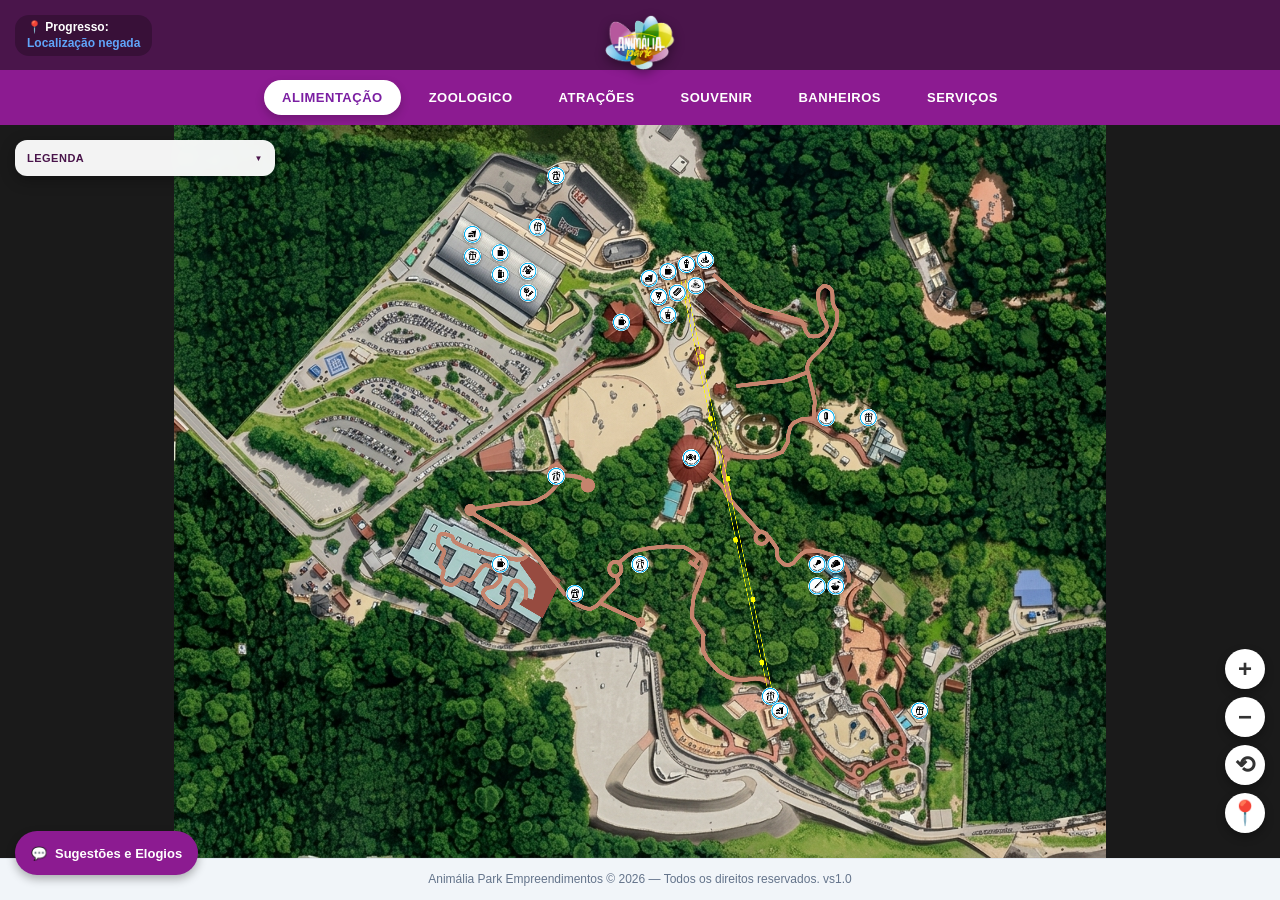
==== index.html @ db6b0f91 "Update att index.html" ====
<!DOCTYPE html>
<html lang="pt-BR">
<head>
    <meta charset="UTF-8">
    <meta name="viewport" content="width=device-width, initial-scale=1.0, maximum-scale=1.0, user-scalable=no">
    <title>Mapa Animália Park</title>
    <link rel="stylesheet" href="style.css">
</head>
<body>

    <header class="header-animalia">
        <!-- Caixinha de Progresso posicionada na barra superior roxa -->
        <div id="painel-progresso">
            📍 Progresso: <span id="progressoTexto">Aguardando GPS...</span>
        </div>
    </header>

    <div class="logo-container-central">
        <img src="logo-animalia.png" alt="Animália Park Logo" class="logo-central-3d">
    </div>

    <nav class="filtros-superior-container">
        <ul id="legendaListaHorizontal" class="legenda-lista-horizontal"></ul>
    </nav>

    <main class="layout-principal">
        <div id="mapaContainer" class="mapa-container">
            
            <!-- CAIXINHA DE LEGENDA SUSPENSA -->
            <div class="painel-legenda-lateral">
                <details class="legenda-detalhes">
                    <summary>LEGENDA</summary>
                    <div id="conteudoLegendaLateral" class="legenda-corpo-conteudo">
                        <!-- Atualizado dinamicamente via JS -->
                    </div>
                </details>
            </div>

            <!-- O MAPA -->
            <div id="mapa" class="mapa">
                <img id="imagemMapa" src="mapa.zoo.webp" alt="Mapa do Parque">
                <div id="camadaPontos"></div>

                <!-- Círculo de precisão do GPS (desenhado pelo script.js) -->
                <div id="user-precisao" class="circulo-precisao"></div>
                
                <!-- O marcador de geolocalização ajustado e pulsando -->
                <div id="user-marker" style="position: absolute; width: 45px; height: 45px; display: none; z-index: 9999; pointer-events: none;">
                    <!-- Anel que pulsa -->
                    <div style="position: absolute; width: 100%; height: 100%; background-color: rgba(239, 68, 68, 0.4); border-radius: 50%; top: 0; left: 0; animation: user-pulse-red 1.8s infinite ease-out;"></div>
                    <!-- Emoji do Pin centralizado -->
                    <div style="position: absolute; width: 100%; height: 100%; top: 0; left: 0; display: flex; align-items: center; justify-content: center; font-size: 40px; filter: drop-shadow(0 2px 4px rgba(0,0,0,0.5));">📍</div>
                </div>
            </div>

            <!-- CONTROLES DE ZOOM -->
            <div class="zoom-controls">
                <button onclick="zoomIn()" aria-label="Aumentar Zoom">+</button>
                <button onclick="zoomOut()" aria-label="Diminuir Zoom">−</button>
                <button onclick="resetZoom()" aria-label="Resetar Zoom">⟲</button>
                <button onclick="centralizarNoUsuario()" aria-label="Ir para a minha localização">📍</button>
            </div>

        </div>
    </main>



                            <!-- NOVO - rodapé -->        
                   <footer class="rodape-animalia">
        <p>Animália Park Empreendimentos © 2026 — Todos os direitos reservados. vs1.0</p>
                   </footer>

                        <!-- NOVO - BOTÃO DE SUGESTÃO -->        
        <a class="botao-sugestoes" href="/PainelAtendimento/?origem=mapa" onclick="return abrirSugestoes(event)">
    <span aria-hidden="true">💬</span> Sugestões e Elogios
       </a>
             
    <div id="janelaLocal" class="janela" onclick="fecharAoClicarFora(event)">
        <div class="conteudo">
            <div class="barra-arraste"></div>
            <button class="fechar" onclick="fecharLocal()" aria-label="Fechar">&times;</button>
            <h3 id="tipoLocal"></h3>
            <h2 id="nomeLocal"></h2>
            <p id="areaLocal" style="font-weight: bold; margin-bottom: 8px;"></p>
            <p id="descricaoLocal"></p>
        </div>
    </div>

    <script>
    // Abre o site de sugestões em outra aba (o mapa continua vivo por baixo).
    // Se o navegador bloquear a nova aba, o link abre na mesma aba, normalmente.
    function abrirSugestoes(e) {
        const nova = window.open('/PainelAtendimento/?origem=mapa', '_blank');
        if (nova) { e.preventDefault(); return false; }
        return true;
    }
</script>

    <script src="rota.js"></script>
    <script src="script.js"></script>
</body>
</html>
---- style.css ----
/* Reset básico */
* {
    box-sizing: border-box;
    margin: 0;
    padding: 0;
    -webkit-tap-highlight-color: transparent;
}

body, html {
    width: 100%;
    height: 100%;
    overflow: hidden;
    font-family: Arial, sans-serif;
    background-color: #121212;
}

/* O body é uma coluna: topo + filtros + mapa (o mapa ocupa o que sobrar) */
body {
    height: 100vh;  /* para navegadores antigos */
    height: 100dvh; /* altura real visível, descontando a barra do navegador no celular */
    display: flex;
    flex-direction: column;
}

/* Topo Roxo Escuro (#4A154B) */
.header-animalia {
    height: 70px;
    flex-shrink: 0;
    background-color: #4A154B;
    position: relative;
    z-index: 100;
    display: flex;
    align-items: center;
    padding: 0 15px;
}

/* Estilo do Painel de Progresso Posicionado no Topo (Lado Esquerdo) */
#painel-progresso {
    display: flex;
    flex-direction: column;        /* "Progresso" em cima, o status embaixo */
    align-items: flex-start;
    gap: 1px;
    background-color: rgba(0, 0, 0, 0.25);
    color: #ffffff;
    font-family: Arial, sans-serif;
    font-size: 12px;
    line-height: 1.25;
    font-weight: bold;
    padding: 5px 12px;
    border-radius: 14px;
    z-index: 120;
    max-width: calc(50% - 45px);   /* não passa para baixo do logo central */
}

#progressoTexto {
    color: #60a5fa !important; /* Azul claro legível sobre fundo escuro */
}

/* Barra de Filtros Roxo Claro (#8C1B91) */
.filtros-superior-container {
    height: 55px;
    flex-shrink: 0;
    background-color: #8C1B91;
    display: flex;
    align-items: center;
    padding: 0 15px;
    z-index: 90;
    position: relative;
    overflow-x: auto;
    scroll-behavior: smooth;
    -webkit-overflow-scrolling: touch;
}

.filtros-superior-container::-webkit-scrollbar {
    display: none;
}

/* Logotipo Flutuante 3D sobreposto */
.logo-container-central {
    position: absolute;
    top: 15px;
    left: 50%;
    transform: translateX(-50%);
    z-index: 110;
    height: 55px;
    display: flex;
    align-items: center;
    justify-content: center;
    pointer-events: none;
}

.logo-central-3d {
    height: 55px;
    width: auto;
    object-fit: contain;
    filter: drop-shadow(0px 4px 6px rgba(0, 0, 0, 0.4));
}

/* Lista de Filtros Estilo Pílula */
.legenda-lista-horizontal {
    display: flex;
    gap: 10px;
    list-style: none;
    padding: 0 10px;
    margin: 0 auto;
    align-items: center;
    white-space: nowrap;
}

.filtro-item {
    display: flex;
    align-items: center;
    justify-content: center;
    background: transparent;
    border: 2px solid transparent;
    padding: 8px 16px;
    border-radius: 20px;
    cursor: pointer;
    font-size: 13px;
    font-weight: bold;
    color: #ffffff;
    letter-spacing: 0.5px;
    transition: all 0.2s ease;
    user-select: none;
}

.filtro-item.active {
    background: #ffffff;
    color: #7b1fa2;
    box-shadow: 0 4px 10px rgba(0,0,0,0.2);
}

/* Layout principal do mapa */
.layout-principal {
    width: 100%;
    flex: 1;
    min-height: 0;
    display: flex;
    flex-direction: column;
    position: relative;
    overflow: hidden;
}

.mapa-container {
    width: 100%;
    height: 100%;
    position: relative;
    overflow: hidden;
    background-color: #1a1a1a;
    touch-action: none;
}

.mapa {
    position: absolute;
    transform-origin: 0 0;
    will-change: transform;
    user-select: none;
}

#imagemMapa {
    display: block;
    pointer-events: none;
    user-select: none;
}

#camadaPontos {
    position: absolute;
    top: 0;
    left: 0;
    width: 100%;
    height: 100%;
    pointer-events: none;
}

/* Ícones do mapa: tamanho fixo no mapa (60 px), então crescem e diminuem junto com o zoom */
.ponto {
    position: absolute;
    transform: translate(-50%, -50%);
    cursor: pointer;
    pointer-events: auto;
    z-index: 5;
    transition: transform 0.2s;
}

.ponto:hover {
    transform: translate(-50%, -50%) scale(1.2);
}

.icone-marcador {
    width: 60px;
    height: 60px;
    object-fit: contain;
    filter: drop-shadow(0px 2px 4px rgba(0,0,0,0.5));
    -webkit-user-drag: none;
    -webkit-touch-callout: none;
    user-select: none;
}

/* O pin do visitante mantém o tamanho na tela (senão ficaria minúsculo com o mapa inteiro).
   O script.js guarda em --inv o inverso do zoom do mapa. */
.mapa { --inv: 1; }

#user-marker {
    transform: translate(-50%, -100%) scale(var(--inv));
    transform-origin: 50% 100%;
}

.mapa.animando #user-marker {
    transition: transform 0.4s ease-in-out;
}

/* Marcador de Geolocalização Pulsante */
.user-marker-container {
    position: absolute;
    width: 20px;
    height: 20px;
    transform: translate(-50%, -50%);
    display: none;
    z-index: 9999;
    pointer-events: none;
}

.user-marker-pulse {
    position: absolute;
    width: 100%;
    height: 100%;
    background-color: rgba(37, 99, 235, 0.4);
    border-radius: 50%;
    animation: user-pulse 1.8s infinite ease-out;
}

.user-marker-dot {
    position: absolute;
    top: 50%;
    left: 50%;
    width: 14px;
    height: 14px;
    background-color: #2563eb;
    border: 2px solid #ffffff;
    border-radius: 50%;
    transform: translate(-50%, -50%);
    box-shadow: 0 0 6px rgba(0, 0, 0, 0.4);
}

@keyframes user-pulse {
    0% {
        transform: scale(0.8);
        opacity: 0.9;
    }
    100% {
        transform: scale(2.8);
        opacity: 0;
    }
}

@keyframes user-pulse-red {
    0% {
        transform: scale(0.6);
        opacity: 0.9;
    }
    100% {
        transform: scale(2.3);
        opacity: 0;
    }
}

/* Círculo de precisão do GPS: quanto maior, mais incerta é a posição */
.circulo-precisao {
    position: absolute;
    display: none;
    transform: translate(-50%, -50%);
    border-radius: 50%;
    background-color: rgba(239, 68, 68, 0.15);
    border: 3px solid rgba(239, 68, 68, 0.5);
    pointer-events: none;
    z-index: 9998;
}

/* O pin e o círculo deslizam até a nova posição em vez de pular */
#user-marker,
.circulo-precisao {
    transition: left 1s linear, top 1s linear, width 1s linear, height 1s linear;
}

/* CAIXA DE LEGENDA FLUTUANTE EM LISTA SUSPENSA */
.painel-legenda-lateral {
    position: absolute;
    top: 15px;
    left: 15px;
    background: rgba(255, 255, 255, 0.95);
    border-radius: 12px;
    box-shadow: 0 4px 15px rgba(0, 0, 0, 0.3);
    z-index: 60;
    width: 260px;
    backdrop-filter: blur(5px);
    max-height: calc(100% - 30px);
    display: flex;
    flex-direction: column;
}

.legenda-detalhes {
    display: flex;
    flex-direction: column;
    width: 100%;
    max-height: 100%;
    overflow: hidden;
}

.legenda-detalhes summary {
    font-family: inherit;
    font-size: 11px;
    color: #4A154B;
    text-transform: uppercase;
    letter-spacing: 0.5px;
    font-weight: bold;
    padding: 12px;
    cursor: pointer;
    user-select: none;
    list-style: none;
    display: flex;
    align-items: center;
    justify-content: space-between;
    gap: 10px;
    flex-shrink: 0;
    background: transparent;
}

.legenda-detalhes summary::after {
    content: '▼';
    font-size: 8px;
    transition: transform 0.2s ease;
    color: #4A154B;
}

.legenda-detalhes[open] summary::after {
    transform: rotate(180deg);
}

.legenda-detalhes summary::-webkit-details-marker {
    display: none;
}

.legenda-corpo-conteudo {
    padding: 0 12px 12px 12px;
    border-top: 1px solid #ddd;
    margin-top: 2px;
    max-height: 170px !important;
    min-height: 50px;
    overflow-y: auto !important; 
    overflow-x: hidden;
    flex-shrink: 1;
}

.legenda-corpo-conteudo::-webkit-scrollbar {
    width: 5px;
}

.legenda-corpo-conteudo::-webkit-scrollbar-thumb {
    background: #8C1B91;
    border-radius: 4px;
}

.legenda-corpo-conteudo::-webkit-scrollbar-track {
    background: #eee;
}

.item-legenda-visual {
    display: flex;
    align-items: center;
    gap: 8px;
    margin-top: 8px;
    font-size: 11px;
    color: #333;
    font-weight: bold;
    cursor: pointer;
    padding: 4px 0;
}

.item-legenda-visual img {
    width: 20px;
    height: 20px;
    object-fit: contain;
    flex-shrink: 0;
}

/* Controles Flutuantes de Zoom */
.zoom-controls {
    position: absolute;
    right: 15px;
    bottom: 25px;
    display: flex;
    flex-direction: column;
    gap: 8px;
    z-index: 50;
}

.zoom-controls button {
    width: 40px;
    height: 40px;
    border-radius: 50%;
    border: none;
    background: #ffffff;
    color: #333;
    font-size: 24px;
    font-weight: bold;
    box-shadow: 0 4px 10px rgba(0,0,0,0.3);
    cursor: pointer;
    display: flex;
    align-items: center;
    justify-content: center;
}

/* Modal Inferior (Bottom Sheet) */
.janela {
    position: fixed;
    bottom: -100%;
    left: 0;
    width: 100%;
    height: 100%;
    background: rgba(0, 0, 0, 0.5);
    display: flex;
    justify-content: center;
    align-items: flex-end;
    transition: bottom 0.3s ease-in-out, visibility 0.3s;
    z-index: 1000;
    visibility: hidden;
}

.janela.ativa {
    bottom: 0;
    visibility: visible;
}

.conteudo {
    width: 100%;
    max-width: 600px;
    background: #ffffff;
    border-top-left-radius: 20px;
    border-top-right-radius: 20px;
    padding: 20px;
    box-shadow: 0 -5px 20px rgba(0,0,0,0.2);
    position: relative;
    max-height: 70vh;
    overflow-y: auto;
}

.barra-arraste {
    width: 40px;
    height: 4px;
    background: #ccc;
    border-radius: 2px;
    margin: 0 auto 15px auto;
}

.fechar {
    position: absolute;
    top: 15px;
    right: 20px;
    background: none;
    border: none;
    font-size: 24px;
    cursor: pointer;
    color: #666;
}

.conteudo h2 { font-size: 18px; color: #222; margin-bottom: 5px; }
.conteudo h3 { font-size: 14px; color: #6a1b9a; margin-bottom: 15px; }
.conteudo p { font-size: 14px; color: #444; line-height: 1.5; }

/* Botão flutuante "Sugestões e Elogios" (canto inferior esquerdo) */
.botao-sugestoes {
    position: fixed;
    left: 15px;
    bottom: calc(25px + env(safe-area-inset-bottom, 0px));
    z-index: 55;
    display: flex;
    align-items: center;
    gap: 8px;
    height: 44px;
    padding: 0 16px;
    border-radius: 22px;
    background: #8C1B91;
    color: #ffffff;
    font-size: 13px;
    font-weight: bold;
    text-decoration: none;
    box-shadow: 0 4px 10px rgba(0, 0, 0, 0.3);
}

.botao-sugestoes:active {
    background: #4A154B;
}

/* Tarja inferior: mesmo visual do rodapé do Painel de Atendimento, com o texto centralizado */
.rodape-animalia {
    flex-shrink: 0;                 /* o mapa encolhe, a tarja não */
    background-color: #f1f5f9;
    border-top: 1px solid #e2e8f0;
    padding: 12px 16px calc(12px + env(safe-area-inset-bottom, 0px));
    text-align: center;
    font-size: 12px;
    line-height: 1.4;
    color: #64748b;
}
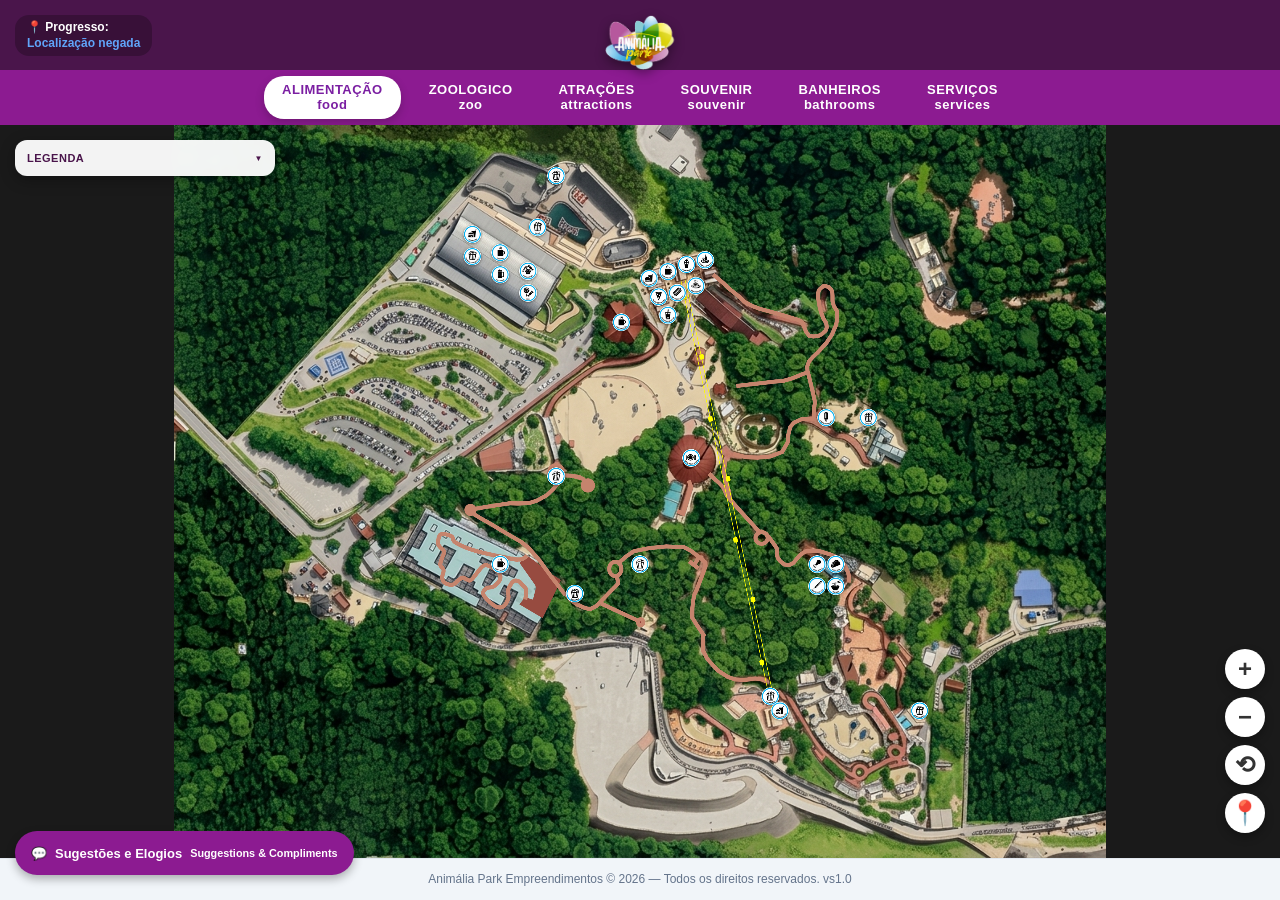
==== commit 31427f12: "Update index.html" ====
--- a/index.html
+++ b/index.html
@@ -72,9 +72,10 @@
                    </footer>
 
                         <!-- NOVO - BOTÃO DE SUGESTÃO -->        
-        <a class="botao-sugestoes" href="/PainelAtendimento/?origem=mapa" onclick="return abrirSugestoes(event)">
-    <span aria-hidden="true">💬</span> Sugestões e Elogios
-       </a>
+          <a class="botao-sugestoes" href="/PainelAtendimento/?origem=mapa" onclick="return abrirSugestoes(event)">
+    <span aria-hidden="true">💬</span> Sugestões e Elogios<br>
+    <small>Suggestions &amp; Compliments</small>
+        </a>
              
     <div id="janelaLocal" class="janela" onclick="fecharAoClicarFora(event)">
         <div class="conteudo">
--- a/style.css
+++ b/style.css
@@ -104,7 +104,7 @@
     padding: 0 10px;
     margin: 0 auto;
     align-items: center;
-    white-space: nowrap;
+    /* remova o white-space: nowrap; daqui */
 }
 
 .filtro-item {
@@ -113,13 +113,16 @@
     justify-content: center;
     background: transparent;
     border: 2px solid transparent;
-    padding: 8px 16px;
+    padding: 5px 16px;          /* padding vertical menor para caberem 2 linhas nos 55px da barra */
     border-radius: 20px;
     cursor: pointer;
     font-size: 13px;
+    line-height: 1.15;          /* aproxima "ALIMENTAÇÃO" e "FOOD" */
     font-weight: bold;
     color: #ffffff;
     letter-spacing: 0.5px;
+    text-align: center;         /* centraliza as duas linhas na pílula */
+    white-space: pre-line;      /* respeita o \n e evita que palavras quebrem sozinhas */
     transition: all 0.2s ease;
     user-select: none;
 }
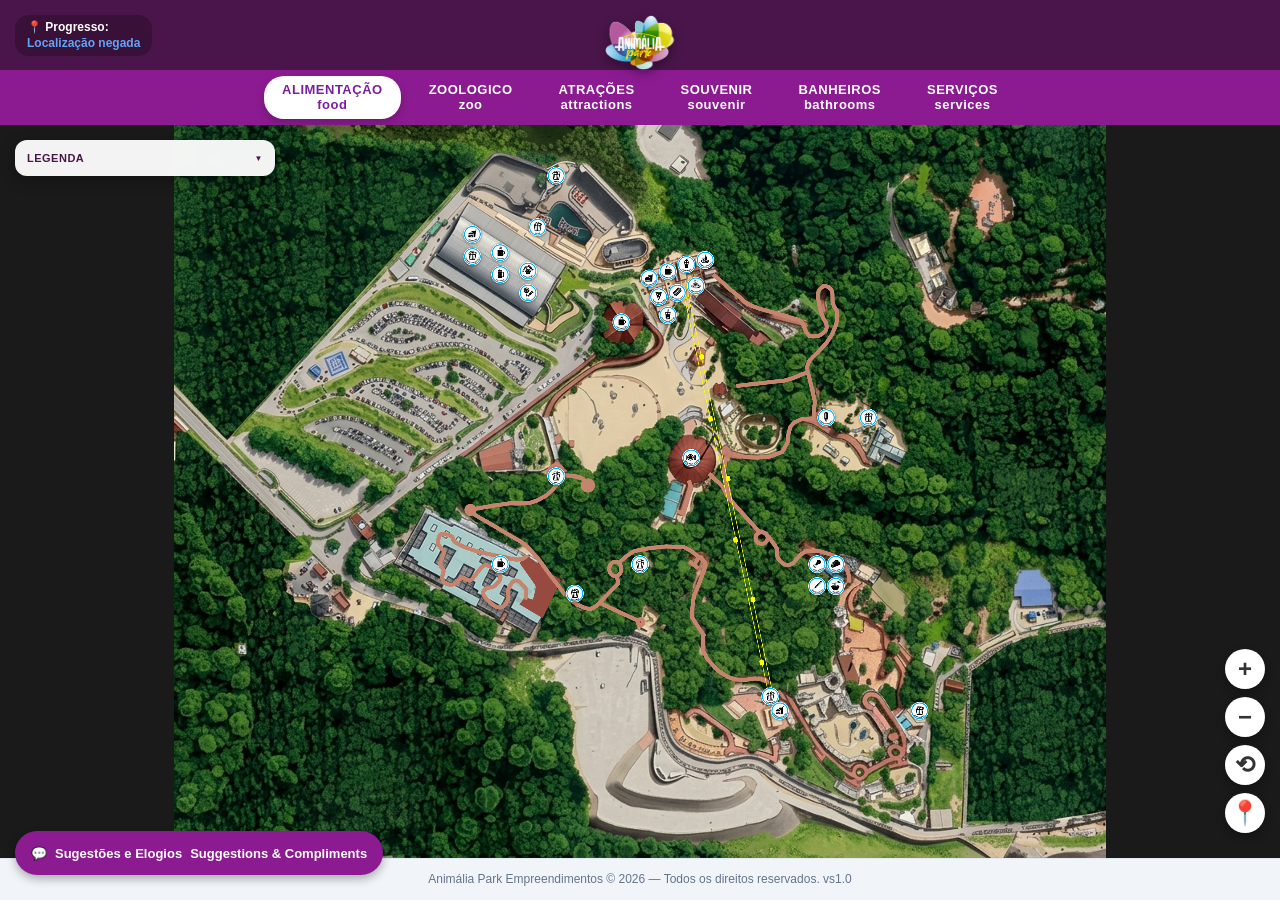
==== commit 5546da2c: "Update index.html" ====
--- a/index.html
+++ b/index.html
@@ -72,10 +72,10 @@
                    </footer>
 
                         <!-- NOVO - BOTÃO DE SUGESTÃO -->        
-          <a class="botao-sugestoes" href="/PainelAtendimento/?origem=mapa" onclick="return abrirSugestoes(event)">
-    <span aria-hidden="true">💬</span> Sugestões e Elogios<br>
-    <small>Suggestions &amp; Compliments</small>
-        </a>
+<a class="botao-sugestoes" href="/PainelAtendimento/?origem=mapa" onclick="return abrirSugestoes(event)">
+    <span aria-hidden="true">💬</span> Sugestões e Elogios
+    <span class="legenda-en" style="display: block;">Suggestions &amp; Compliments</span>
+</a>
              
     <div id="janelaLocal" class="janela" onclick="fecharAoClicarFora(event)">
         <div class="conteudo">
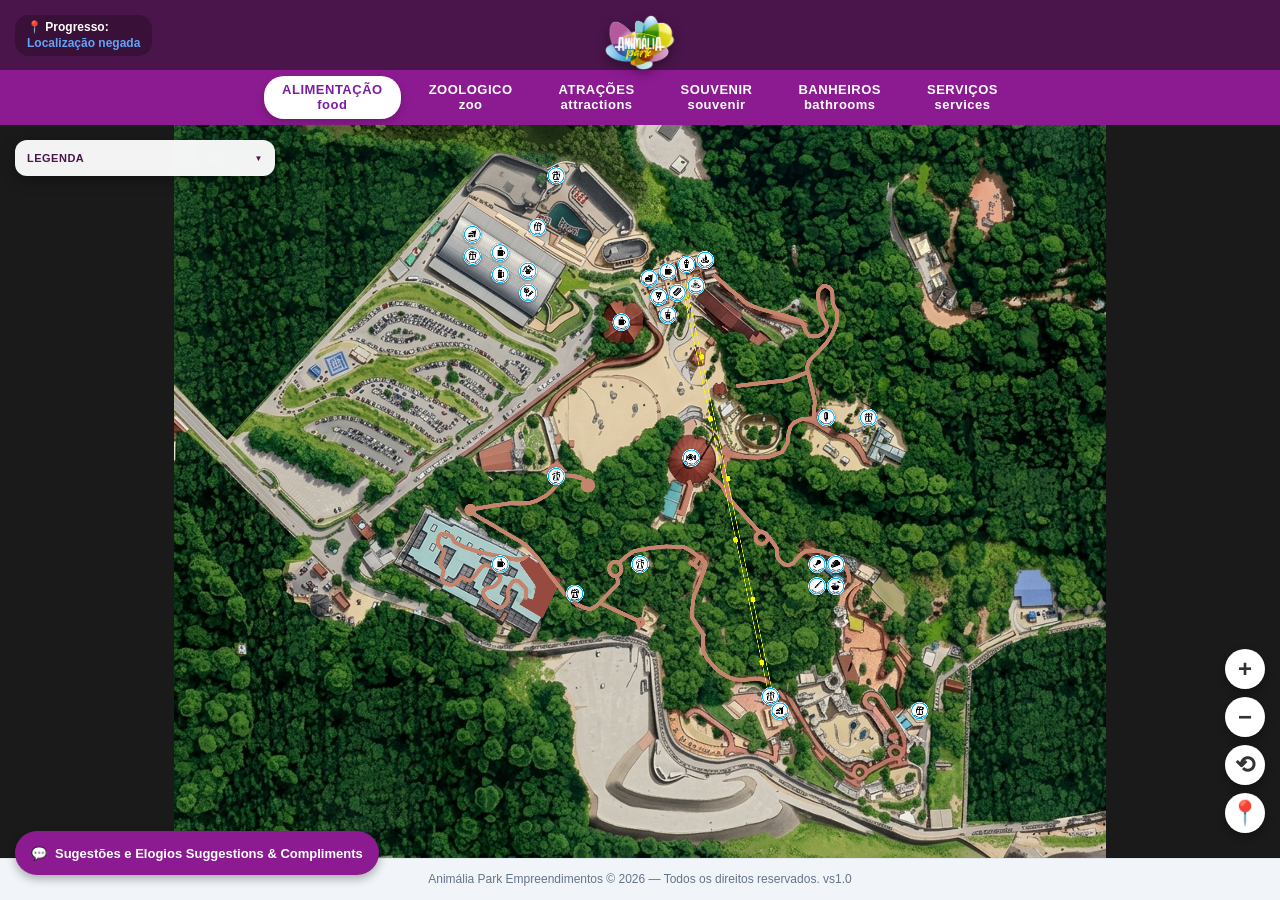
==== commit 60d987f4: "Update index.html" ====
--- a/index.html
+++ b/index.html
@@ -71,10 +71,13 @@
         <p>Animália Park Empreendimentos © 2026 — Todos os direitos reservados. vs1.0</p>
                    </footer>
 
-                        <!-- NOVO - BOTÃO DE SUGESTÃO -->        
+<!-- NOVO - BOTÃO DE SUGESTÃO -->        
 <a class="botao-sugestoes" href="/PainelAtendimento/?origem=mapa" onclick="return abrirSugestoes(event)">
-    <span aria-hidden="true">💬</span> Sugestões e Elogios
-    <span class="legenda-en" style="display: block;">Suggestions &amp; Compliments</span>
+    <span aria-hidden="true">💬</span>
+    <span class="texto-botao">
+        Sugestões e Elogios
+        <span class="legenda-en">Suggestions &amp; Compliments</span>
+    </span>
 </a>
              
     <div id="janelaLocal" class="janela" onclick="fecharAoClicarFora(event)">
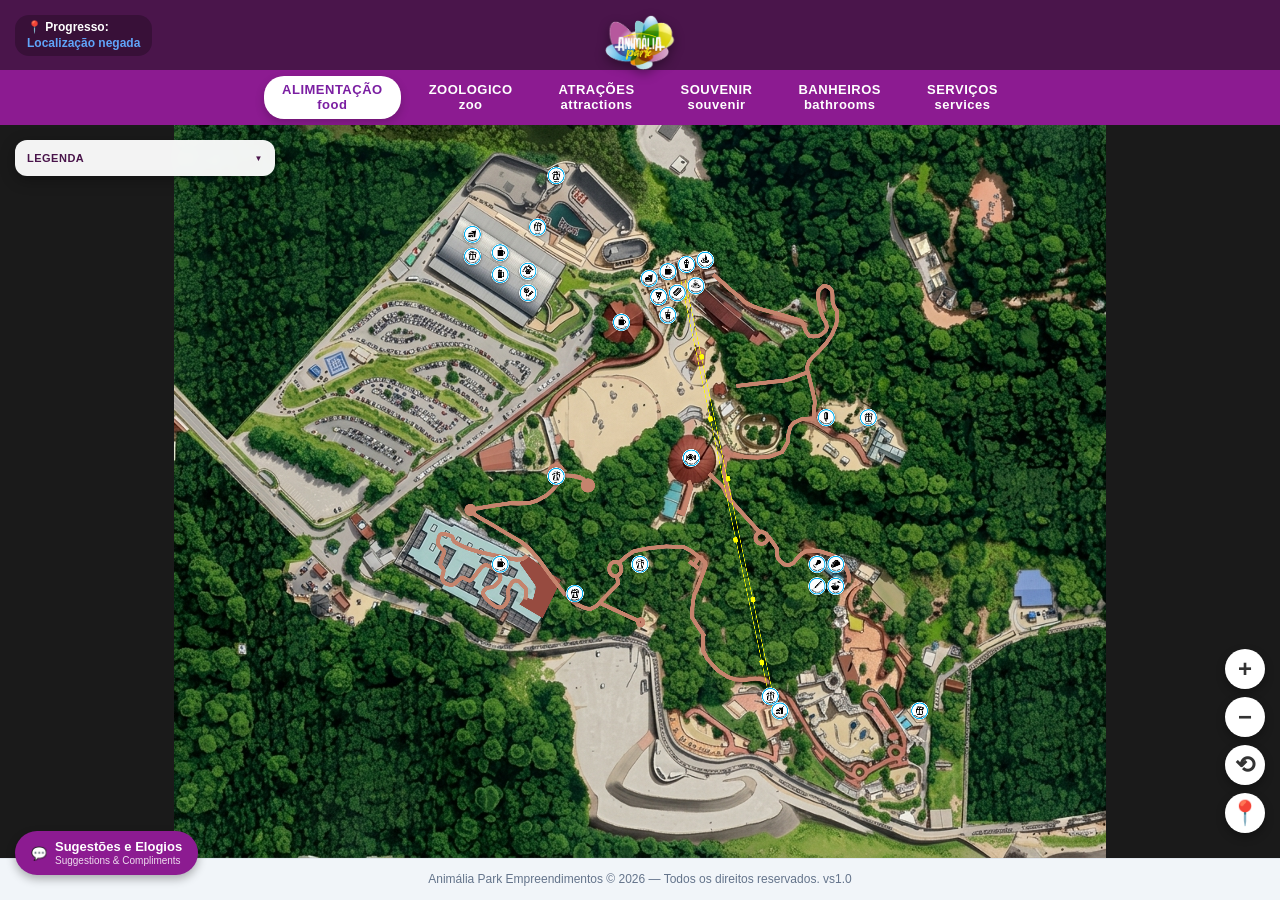
==== commit eb47de1d: "Update index.html" ====
--- a/index.html
+++ b/index.html
@@ -74,9 +74,9 @@
 <!-- NOVO - BOTÃO DE SUGESTÃO -->        
 <a class="botao-sugestoes" href="/PainelAtendimento/?origem=mapa" onclick="return abrirSugestoes(event)">
     <span aria-hidden="true">💬</span>
-    <span class="texto-botao">
-        Sugestões e Elogios
-        <span class="legenda-en">Suggestions &amp; Compliments</span>
+    <span class="texto-sugestoes">
+        <span>Sugestões e Elogios</span>
+        <span class="sub-en">Suggestions &amp; Compliments</span>
     </span>
 </a>
              
--- a/style.css
+++ b/style.css
@@ -494,6 +494,19 @@
     background: #4A154B;
 }
 
+/* Empilha português em cima e inglês embaixo dentro dos 44px */
+.botao-sugestoes .texto-sugestoes {
+    display: flex;
+    flex-direction: column;
+    line-height: 1.15;
+}
+
+.botao-sugestoes .sub-en {
+    font-size: 10px;
+    font-weight: normal;
+    opacity: 0.85;
+}
+
 /* Tarja inferior: mesmo visual do rodapé do Painel de Atendimento, com o texto centralizado */
 .rodape-animalia {
     flex-shrink: 0;                 /* o mapa encolhe, a tarja não */
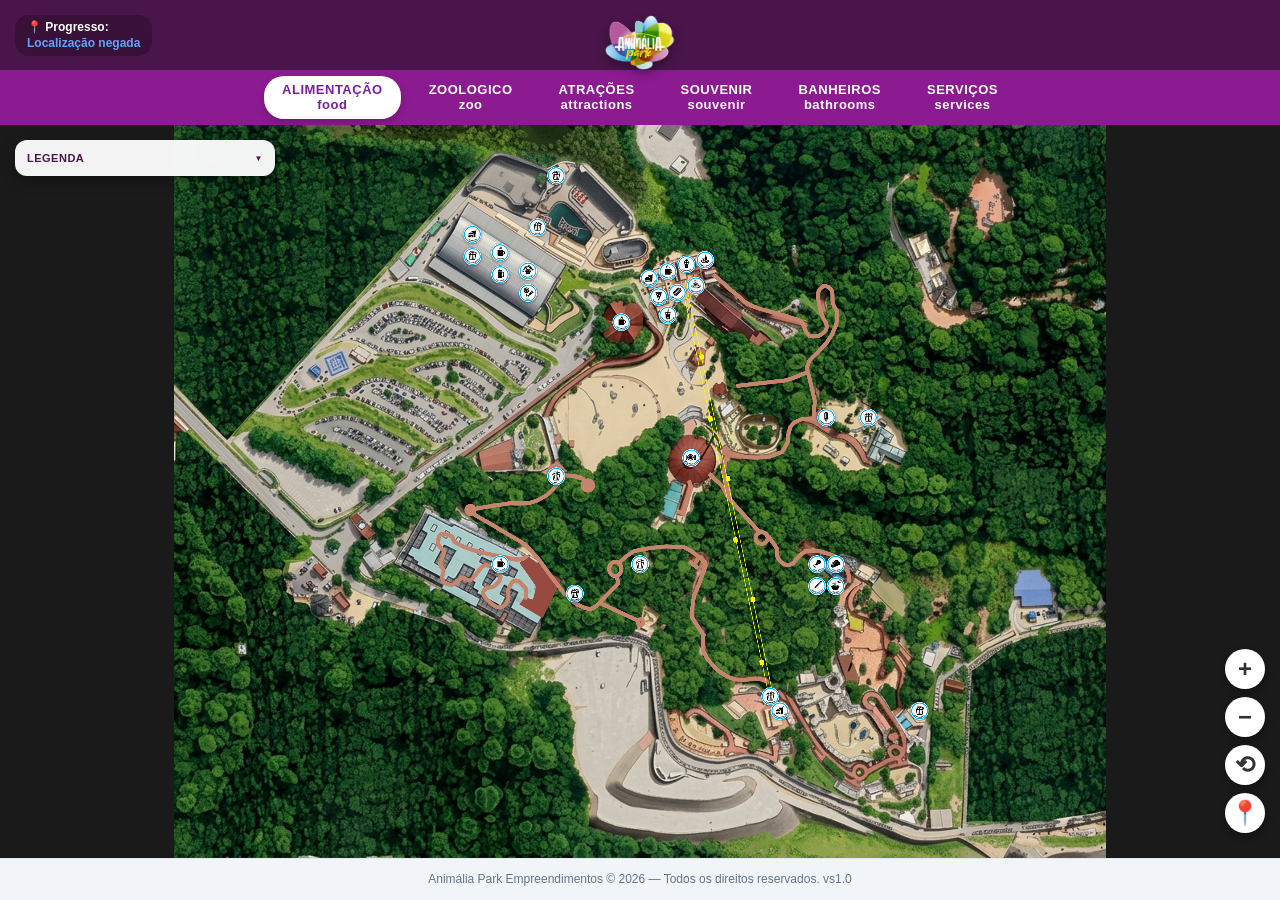
==== commit acdd6385: "Update sem botão elogio index.html" ====
--- a/index.html
+++ b/index.html
@@ -71,14 +71,6 @@
         <p>Animália Park Empreendimentos © 2026 — Todos os direitos reservados. vs1.0</p>
                    </footer>
 
-<!-- NOVO - BOTÃO DE SUGESTÃO -->        
-<a class="botao-sugestoes" href="/PainelAtendimento/?origem=mapa" onclick="return abrirSugestoes(event)">
-    <span aria-hidden="true">💬</span>
-    <span class="texto-sugestoes">
-        <span>Sugestões e Elogios</span>
-        <span class="sub-en">Suggestions &amp; Compliments</span>
-    </span>
-</a>
              
     <div id="janelaLocal" class="janela" onclick="fecharAoClicarFora(event)">
         <div class="conteudo">
@@ -105,3 +97,4 @@
     <script src="script.js"></script>
 </body>
 </html>
+
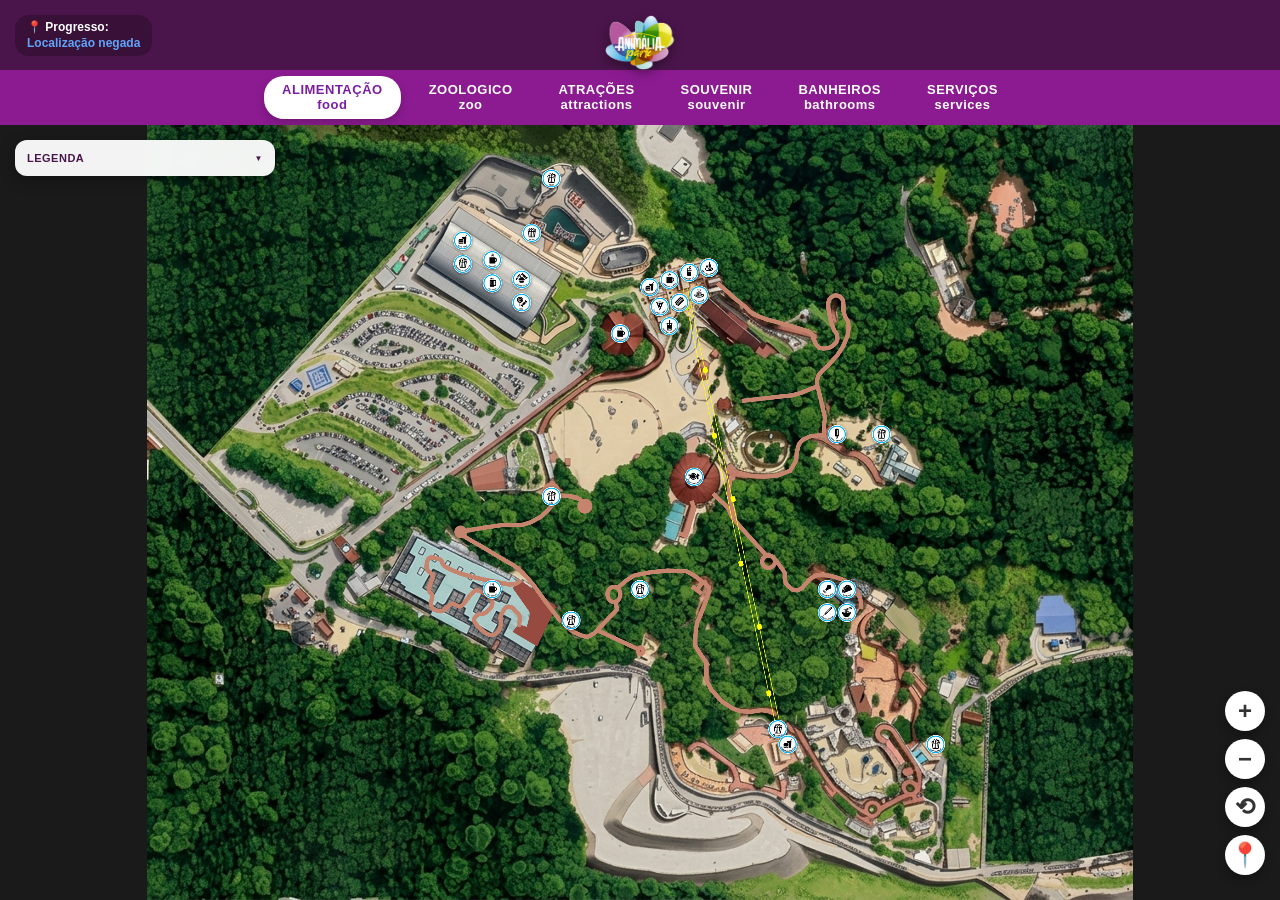
==== commit 29be7865: "Add files via upload" ====
--- a/index.html
+++ b/index.html
@@ -1,100 +1,90 @@
-<!DOCTYPE html>
-<html lang="pt-BR">
-<head>
-    <meta charset="UTF-8">
-    <meta name="viewport" content="width=device-width, initial-scale=1.0, maximum-scale=1.0, user-scalable=no">
-    <title>Mapa Animália Park</title>
-    <link rel="stylesheet" href="style.css">
-</head>
-<body>
-
-    <header class="header-animalia">
-        <!-- Caixinha de Progresso posicionada na barra superior roxa -->
-        <div id="painel-progresso">
-            📍 Progresso: <span id="progressoTexto">Aguardando GPS...</span>
-        </div>
-    </header>
-
-    <div class="logo-container-central">
-        <img src="logo-animalia.png" alt="Animália Park Logo" class="logo-central-3d">
-    </div>
-
-    <nav class="filtros-superior-container">
-        <ul id="legendaListaHorizontal" class="legenda-lista-horizontal"></ul>
-    </nav>
-
-    <main class="layout-principal">
-        <div id="mapaContainer" class="mapa-container">
-            
-            <!-- CAIXINHA DE LEGENDA SUSPENSA -->
-            <div class="painel-legenda-lateral">
-                <details class="legenda-detalhes">
-                    <summary>LEGENDA</summary>
-                    <div id="conteudoLegendaLateral" class="legenda-corpo-conteudo">
-                        <!-- Atualizado dinamicamente via JS -->
-                    </div>
-                </details>
-            </div>
-
-            <!-- O MAPA -->
-            <div id="mapa" class="mapa">
-                <img id="imagemMapa" src="mapa.zoo.webp" alt="Mapa do Parque">
-                <div id="camadaPontos"></div>
-
-                <!-- Círculo de precisão do GPS (desenhado pelo script.js) -->
-                <div id="user-precisao" class="circulo-precisao"></div>
-                
-                <!-- O marcador de geolocalização ajustado e pulsando -->
-                <div id="user-marker" style="position: absolute; width: 45px; height: 45px; display: none; z-index: 9999; pointer-events: none;">
-                    <!-- Anel que pulsa -->
-                    <div style="position: absolute; width: 100%; height: 100%; background-color: rgba(239, 68, 68, 0.4); border-radius: 50%; top: 0; left: 0; animation: user-pulse-red 1.8s infinite ease-out;"></div>
-                    <!-- Emoji do Pin centralizado -->
-                    <div style="position: absolute; width: 100%; height: 100%; top: 0; left: 0; display: flex; align-items: center; justify-content: center; font-size: 40px; filter: drop-shadow(0 2px 4px rgba(0,0,0,0.5));">📍</div>
-                </div>
-            </div>
-
-            <!-- CONTROLES DE ZOOM -->
-            <div class="zoom-controls">
-                <button onclick="zoomIn()" aria-label="Aumentar Zoom">+</button>
-                <button onclick="zoomOut()" aria-label="Diminuir Zoom">−</button>
-                <button onclick="resetZoom()" aria-label="Resetar Zoom">⟲</button>
-                <button onclick="centralizarNoUsuario()" aria-label="Ir para a minha localização">📍</button>
-            </div>
-
-        </div>
-    </main>
-
-
-
-                            <!-- NOVO - rodapé -->        
-                   <footer class="rodape-animalia">
-        <p>Animália Park Empreendimentos © 2026 — Todos os direitos reservados. vs1.0</p>
-                   </footer>
-
-             
-    <div id="janelaLocal" class="janela" onclick="fecharAoClicarFora(event)">
-        <div class="conteudo">
-            <div class="barra-arraste"></div>
-            <button class="fechar" onclick="fecharLocal()" aria-label="Fechar">&times;</button>
-            <h3 id="tipoLocal"></h3>
-            <h2 id="nomeLocal"></h2>
-            <p id="areaLocal" style="font-weight: bold; margin-bottom: 8px;"></p>
-            <p id="descricaoLocal"></p>
-        </div>
-    </div>
-
-    <script>
-    // Abre o site de sugestões em outra aba (o mapa continua vivo por baixo).
-    // Se o navegador bloquear a nova aba, o link abre na mesma aba, normalmente.
-    function abrirSugestoes(e) {
-        const nova = window.open('/PainelAtendimento/?origem=mapa', '_blank');
-        if (nova) { e.preventDefault(); return false; }
-        return true;
-    }
-</script>
-
-    <script src="rota.js"></script>
-    <script src="script.js"></script>
-</body>
-</html>
-
+<!DOCTYPE html>
+<html lang="pt-BR">
+<head>
+    <meta charset="UTF-8">
+    <meta name="viewport" content="width=device-width, initial-scale=1.0, maximum-scale=1.0, user-scalable=no">
+    <title>Mapa Animália Park</title>
+    <link rel="stylesheet" href="style.css">
+    <link rel="manifest" href="manifest.json">
+    <meta name="theme-color" content="#4A154B">
+    <link rel="apple-touch-icon" href="icon-192.png">
+</head>
+<body>
+
+    <header class="header-animalia">
+        <!-- Caixinha de Progresso posicionada na barra superior roxa -->
+        <div id="painel-progresso">
+            📍 Progresso: <span id="progressoTexto">Aguardando GPS...</span>
+        </div>
+    </header>
+
+    <div class="logo-container-central">
+        <img src="logo-animalia.png" alt="Animália Park Logo" class="logo-central-3d">
+    </div>
+
+    <nav class="filtros-superior-container">
+        <ul id="legendaListaHorizontal" class="legenda-lista-horizontal"></ul>
+    </nav>
+
+    <main class="layout-principal">
+        <div id="mapaContainer" class="mapa-container">
+            
+            <!-- CAIXINHA DE LEGENDA SUSPENSA -->
+            <div class="painel-legenda-lateral">
+                <details class="legenda-detalhes">
+                    <summary>LEGENDA</summary>
+                    <div id="conteudoLegendaLateral" class="legenda-corpo-conteudo">
+                        <!-- Atualizado dinamicamente via JS -->
+                    </div>
+                </details>
+            </div>
+
+            <!-- O MAPA -->
+            <div id="mapa" class="mapa">
+                <img id="imagemMapa" src="mapa.zoo.webp" alt="Mapa do Parque">
+                <div id="camadaPontos"></div>
+
+                <!-- Círculo de precisão do GPS (desenhado pelo script.js) -->
+                <div id="user-precisao" class="circulo-precisao"></div>
+                
+                <!-- O marcador de geolocalização ajustado e pulsando -->
+                <div id="user-marker" style="position: absolute; width: 45px; height: 45px; display: none; z-index: 9999; pointer-events: none;">
+                    <!-- Anel que pulsa -->
+                    <div style="position: absolute; width: 100%; height: 100%; background-color: rgba(239, 68, 68, 0.4); border-radius: 50%; top: 0; left: 0; animation: user-pulse-red 1.8s infinite ease-out;"></div>
+                    <!-- Emoji do Pin centralizado -->
+                    <div style="position: absolute; width: 100%; height: 100%; top: 0; left: 0; display: flex; align-items: center; justify-content: center; font-size: 40px; filter: drop-shadow(0 2px 4px rgba(0,0,0,0.5));">📍</div>
+                </div>
+            </div>
+
+            <!-- CONTROLES DE ZOOM -->
+            <div class="zoom-controls">
+                <button onclick="zoomIn()" aria-label="Aumentar Zoom">+</button>
+                <button onclick="zoomOut()" aria-label="Diminuir Zoom">−</button>
+                <button onclick="resetZoom()" aria-label="Resetar Zoom">⟲</button>
+                <button onclick="centralizarNoUsuario()" aria-label="Ir para a minha localização">📍</button>
+            </div>
+
+        </div>
+    </main>
+
+    <div id="janelaLocal" class="janela" onclick="fecharAoClicarFora(event)">
+        <div class="conteudo">
+            <div class="barra-arraste"></div>
+            <button class="fechar" onclick="fecharLocal()" aria-label="Fechar">&times;</button>
+            <h3 id="tipoLocal"></h3>
+            <h2 id="nomeLocal"></h2>
+            <p id="areaLocal" style="font-weight: bold; margin-bottom: 8px;"></p>
+            <p id="descricaoLocal"></p>
+        </div>
+    </div>
+
+    <script src="rota.js"></script>
+    <script src="script.js"></script>
+    <script>
+        // Permite usar o mapa sem internet depois da primeira visita
+        if ("serviceWorker" in navigator) {
+            window.addEventListener("load", () => navigator.serviceWorker.register("sw.js"));
+        }
+    </script>
+</body>
+</html>
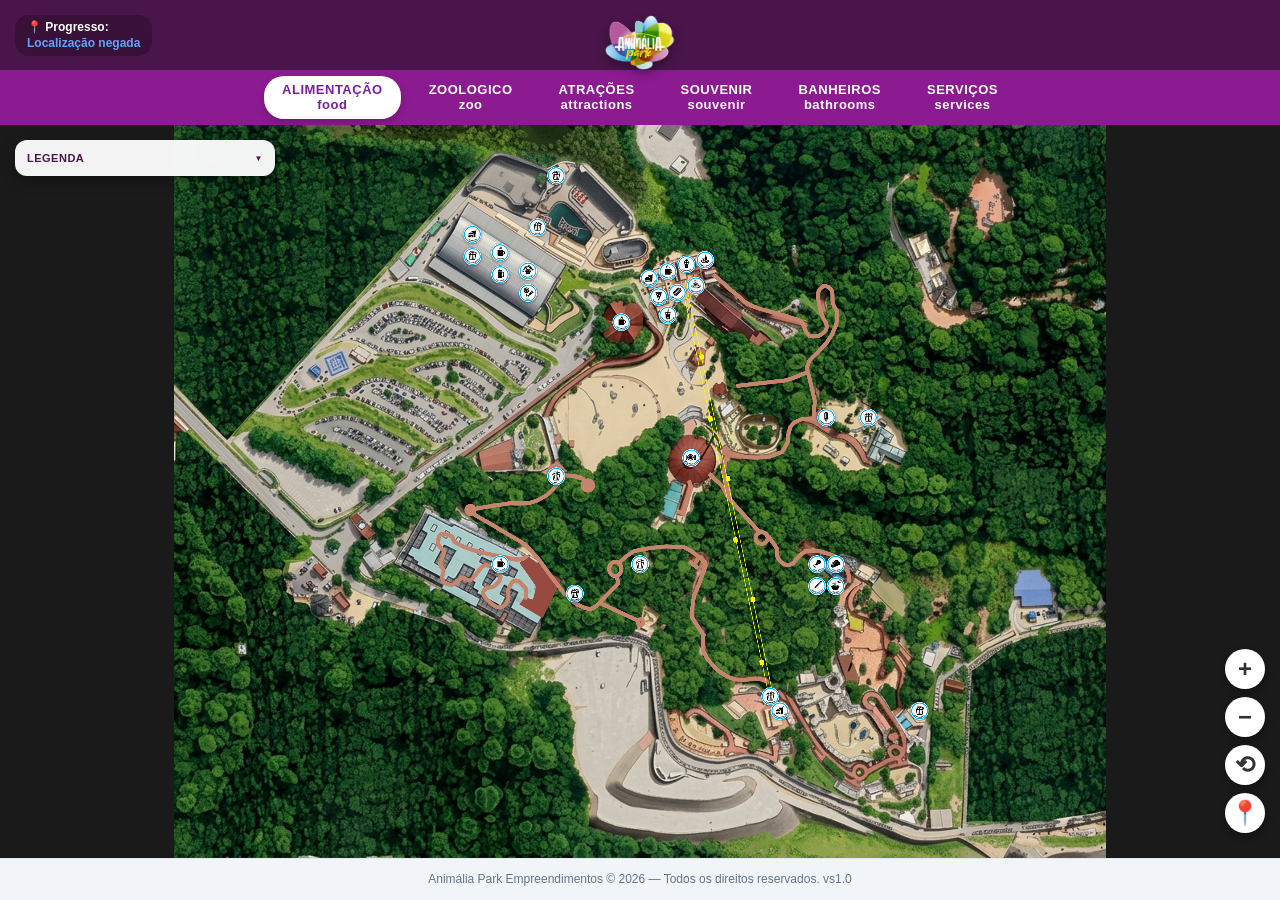
==== commit 98044c7d: "Add files via upload" ====
--- a/index.html
+++ b/index.html
@@ -1,90 +1,109 @@
-<!DOCTYPE html>
-<html lang="pt-BR">
-<head>
-    <meta charset="UTF-8">
-    <meta name="viewport" content="width=device-width, initial-scale=1.0, maximum-scale=1.0, user-scalable=no">
-    <title>Mapa Animália Park</title>
-    <link rel="stylesheet" href="style.css">
-    <link rel="manifest" href="manifest.json">
-    <meta name="theme-color" content="#4A154B">
-    <link rel="apple-touch-icon" href="icon-192.png">
-</head>
-<body>
-
-    <header class="header-animalia">
-        <!-- Caixinha de Progresso posicionada na barra superior roxa -->
-        <div id="painel-progresso">
-            📍 Progresso: <span id="progressoTexto">Aguardando GPS...</span>
-        </div>
-    </header>
-
-    <div class="logo-container-central">
-        <img src="logo-animalia.png" alt="Animália Park Logo" class="logo-central-3d">
-    </div>
-
-    <nav class="filtros-superior-container">
-        <ul id="legendaListaHorizontal" class="legenda-lista-horizontal"></ul>
-    </nav>
-
-    <main class="layout-principal">
-        <div id="mapaContainer" class="mapa-container">
-            
-            <!-- CAIXINHA DE LEGENDA SUSPENSA -->
-            <div class="painel-legenda-lateral">
-                <details class="legenda-detalhes">
-                    <summary>LEGENDA</summary>
-                    <div id="conteudoLegendaLateral" class="legenda-corpo-conteudo">
-                        <!-- Atualizado dinamicamente via JS -->
-                    </div>
-                </details>
-            </div>
-
-            <!-- O MAPA -->
-            <div id="mapa" class="mapa">
-                <img id="imagemMapa" src="mapa.zoo.webp" alt="Mapa do Parque">
-                <div id="camadaPontos"></div>
-
-                <!-- Círculo de precisão do GPS (desenhado pelo script.js) -->
-                <div id="user-precisao" class="circulo-precisao"></div>
-                
-                <!-- O marcador de geolocalização ajustado e pulsando -->
-                <div id="user-marker" style="position: absolute; width: 45px; height: 45px; display: none; z-index: 9999; pointer-events: none;">
-                    <!-- Anel que pulsa -->
-                    <div style="position: absolute; width: 100%; height: 100%; background-color: rgba(239, 68, 68, 0.4); border-radius: 50%; top: 0; left: 0; animation: user-pulse-red 1.8s infinite ease-out;"></div>
-                    <!-- Emoji do Pin centralizado -->
-                    <div style="position: absolute; width: 100%; height: 100%; top: 0; left: 0; display: flex; align-items: center; justify-content: center; font-size: 40px; filter: drop-shadow(0 2px 4px rgba(0,0,0,0.5));">📍</div>
-                </div>
-            </div>
-
-            <!-- CONTROLES DE ZOOM -->
-            <div class="zoom-controls">
-                <button onclick="zoomIn()" aria-label="Aumentar Zoom">+</button>
-                <button onclick="zoomOut()" aria-label="Diminuir Zoom">−</button>
-                <button onclick="resetZoom()" aria-label="Resetar Zoom">⟲</button>
-                <button onclick="centralizarNoUsuario()" aria-label="Ir para a minha localização">📍</button>
-            </div>
-
-        </div>
-    </main>
-
-    <div id="janelaLocal" class="janela" onclick="fecharAoClicarFora(event)">
-        <div class="conteudo">
-            <div class="barra-arraste"></div>
-            <button class="fechar" onclick="fecharLocal()" aria-label="Fechar">&times;</button>
-            <h3 id="tipoLocal"></h3>
-            <h2 id="nomeLocal"></h2>
-            <p id="areaLocal" style="font-weight: bold; margin-bottom: 8px;"></p>
-            <p id="descricaoLocal"></p>
-        </div>
-    </div>
-
-    <script src="rota.js"></script>
-    <script src="script.js"></script>
-    <script>
-        // Permite usar o mapa sem internet depois da primeira visita
-        if ("serviceWorker" in navigator) {
-            window.addEventListener("load", () => navigator.serviceWorker.register("sw.js"));
-        }
-    </script>
-</body>
-</html>
+<!DOCTYPE html>
+<html lang="pt-BR">
+<head>
+    <meta charset="UTF-8">
+    <meta name="viewport" content="width=device-width, initial-scale=1.0, maximum-scale=1.0, user-scalable=no">
+    <title>Mapa Animália Park</title>
+    <link rel="stylesheet" href="style.css">
+    <link rel="manifest" href="manifest.json">
+    <meta name="theme-color" content="#4A154B">
+    <link rel="apple-touch-icon" href="icon-192.png">
+</head>
+<body>
+
+    <header class="header-animalia">
+        <!-- Caixinha de Progresso posicionada na barra superior roxa -->
+        <div id="painel-progresso">
+            📍 Progresso: <span id="progressoTexto">Aguardando GPS...</span>
+        </div>
+    </header>
+
+    <div class="logo-container-central">
+        <img src="logo-animalia.png" alt="Animália Park Logo" class="logo-central-3d">
+    </div>
+
+    <nav class="filtros-superior-container">
+        <ul id="legendaListaHorizontal" class="legenda-lista-horizontal"></ul>
+    </nav>
+
+    <main class="layout-principal">
+        <div id="mapaContainer" class="mapa-container">
+            
+            <!-- CAIXINHA DE LEGENDA SUSPENSA -->
+            <div class="painel-legenda-lateral">
+                <details class="legenda-detalhes">
+                    <summary>LEGENDA</summary>
+                    <div id="conteudoLegendaLateral" class="legenda-corpo-conteudo">
+                        <!-- Atualizado dinamicamente via JS -->
+                    </div>
+                </details>
+            </div>
+
+            <!-- O MAPA -->
+            <div id="mapa" class="mapa">
+                <img id="imagemMapa" src="mapa.zoo.webp" alt="Mapa do Parque">
+                <div id="camadaPontos"></div>
+
+                <!-- Círculo de precisão do GPS (desenhado pelo script.js) -->
+                <div id="user-precisao" class="circulo-precisao"></div>
+                
+                <!-- O marcador de geolocalização ajustado e pulsando -->
+                <div id="user-marker" style="position: absolute; width: 45px; height: 45px; display: none; z-index: 9999; pointer-events: none;">
+                    <!-- Anel que pulsa -->
+                    <div style="position: absolute; width: 100%; height: 100%; background-color: rgba(239, 68, 68, 0.4); border-radius: 50%; top: 0; left: 0; animation: user-pulse-red 1.8s infinite ease-out;"></div>
+                    <!-- Emoji do Pin centralizado -->
+                    <div style="position: absolute; width: 100%; height: 100%; top: 0; left: 0; display: flex; align-items: center; justify-content: center; font-size: 40px; filter: drop-shadow(0 2px 4px rgba(0,0,0,0.5));">📍</div>
+                </div>
+            </div>
+
+            <!-- CONTROLES DE ZOOM -->
+            <div class="zoom-controls">
+                <button onclick="zoomIn()" aria-label="Aumentar Zoom">+</button>
+                <button onclick="zoomOut()" aria-label="Diminuir Zoom">−</button>
+                <button onclick="resetZoom()" aria-label="Resetar Zoom">⟲</button>
+                <button onclick="centralizarNoUsuario()" aria-label="Ir para a minha localização">📍</button>
+            </div>
+
+        </div>
+    </main>
+
+
+
+                            <!-- NOVO - rodapé -->        
+                   <footer class="rodape-animalia">
+        <p>Animália Park Empreendimentos © 2026 — Todos os direitos reservados. vs1.0</p>
+                   </footer>
+
+             
+    <div id="janelaLocal" class="janela" onclick="fecharAoClicarFora(event)">
+        <div class="conteudo">
+            <div class="barra-arraste"></div>
+            <button class="fechar" onclick="fecharLocal()" aria-label="Fechar">&times;</button>
+            <h3 id="tipoLocal"></h3>
+            <h2 id="nomeLocal"></h2>
+            <p id="areaLocal" style="font-weight: bold; margin-bottom: 8px;"></p>
+            <p id="descricaoLocal"></p>
+        </div>
+    </div>
+
+    <script>
+    // Abre o site de sugestões em outra aba (o mapa continua vivo por baixo).
+    // Se o navegador bloquear a nova aba, o link abre na mesma aba, normalmente.
+    function abrirSugestoes(e) {
+        const nova = window.open('/PainelAtendimento/?origem=mapa', '_blank');
+        if (nova) { e.preventDefault(); return false; }
+        return true;
+    }
+</script>
+
+    <script src="rota.js"></script>
+    <script src="script.js"></script>
+    <script>
+        // Permite usar o mapa sem internet depois da primeira visita
+        if ("serviceWorker" in navigator) {
+            window.addEventListener("load", () => navigator.serviceWorker.register("sw.js"));
+        }
+    </script>
+</body>
+</html>
+
